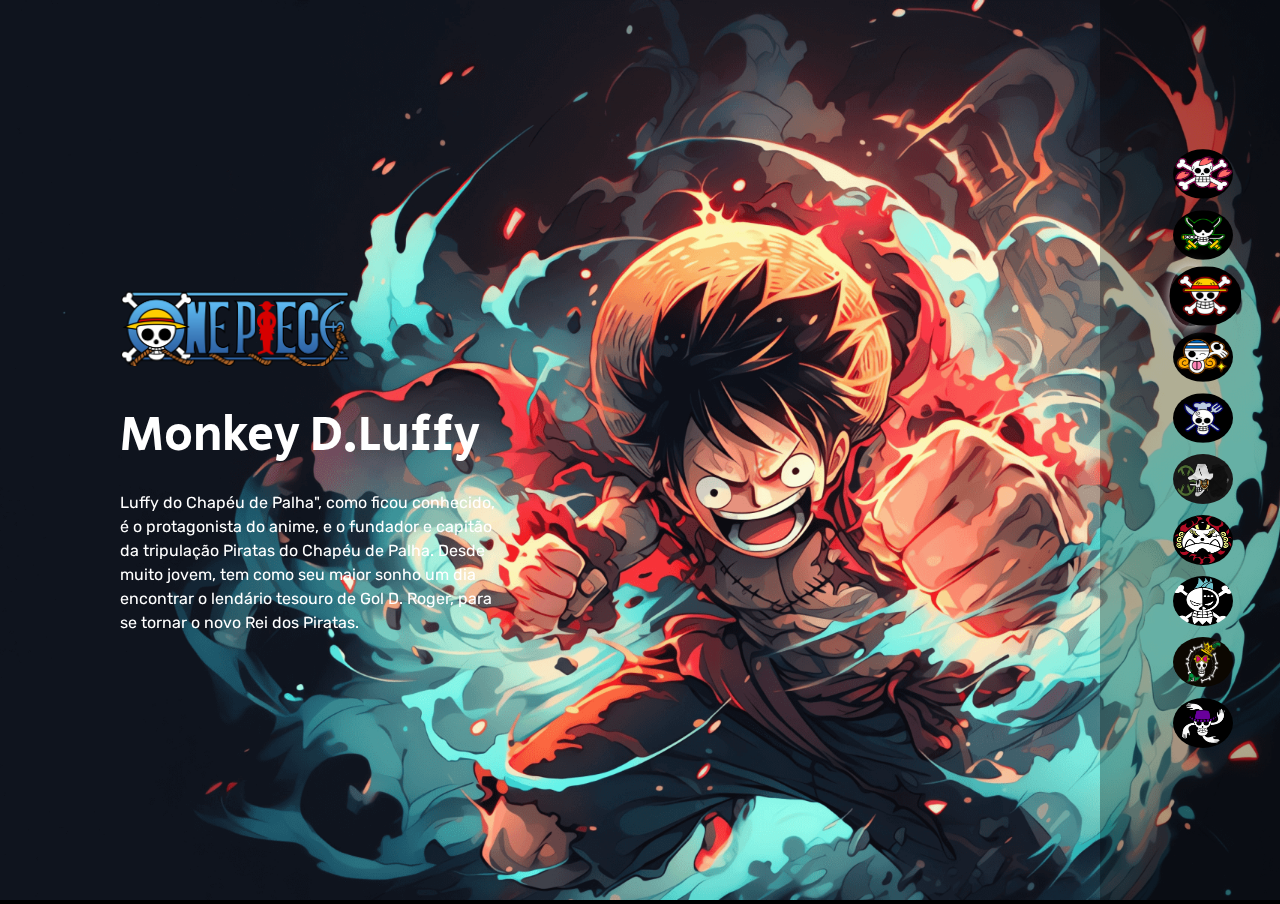
==== index.html @ cd5ac344 "Css organizado" ====
<!DOCTYPE html>
<html lang="pt-BR">
<head>
    <meta charset="UTF-8">
    <meta name="viewport" content="width=device-width, initial-scale=1.0">
    <link rel="preconnect" href="https://fonts.googleapis.com">
    <link rel="preconnect" href="https://fonts.gstatic.com" crossorigin>
    <link href="https://fonts.googleapis.com/css2?family=Rubik&family=Secular+One&display=swap" rel="stylesheet">
    <link rel="stylesheet" href="./PROJETO-ONE-PIECE/src/css/reset.css">
    <link rel="stylesheet" href="./PROJETO-ONE-PIECE/src/css/responsivo.css">
    <link rel="stylesheet" href="./PROJETO-ONE-PIECE/src/css/style.css">

    <title>One Piece</title>
</head>
<body>
    <main class="personagens">
        <div class="personagem">
            <img class="imagem" src="./PROJETO-ONE-PIECE/src/imagens/imagens/personagem-tony-chopper.png" alt="">
            <div class="conteudo">
                <i class="logo"></i>
                <h2 class="nome-personagem">Tony Chopper</h2>
                <p class="descricao">Esta pequena rena ganhou a habilidade de mudar sua forma e de pensar como humanos após comer a fruta Hito Hito no Mi. Chopper é um valioso membro da tripulação dos Piratas do Chapéu de Palha, atuando como médico da tripulação.</p>
            </div>
            
        </div>
        <div class="personagem">
            <img class="imagem" src="./PROJETO-ONE-PIECE/src/imagens/imagens/personagem-roronoa-zoro.png" alt="">
            <div class="conteudo">
                <i class="logo"></i>
                <h2 class="nome-personagem">Roronoa Zoro</h2>
                <p class="descricao">Primeiro pirata (segundo membro se contarmos com Luffy) a se juntar à tripulação de Piratas do Chapéu de Palha, Zoro aceitou o convite de Luffy após o capitão salvar sua vida.</p>
            </div>
            
        </div>
        <div class="personagem selecionado">
            <img class="imagem" src="./PROJETO-ONE-PIECE/src/imagens/imagens/personagem-monkey-d-luffy.png" alt="">
            <div class="conteudo">
                <i class="logo"></i>
                <h2 class="nome-personagem">Monkey D.Luffy</h2>
                <p class="descricao">Luffy do Chapéu de Palha", como ficou conhecido, é o protagonista do anime, e o fundador e capitão da tripulação Piratas do Chapéu de Palha. Desde muito jovem, tem como seu maior sonho um dia encontrar o lendário tesouro de Gol D. Roger, para se tornar o novo Rei dos Piratas.</p>
            </div>
            
        </div>
        <div class="personagem">
            <img class="imagem" src="./PROJETO-ONE-PIECE/src/imagens/imagens/personagem-nami.png" alt="">
            <div class="conteudo">
                <i class="logo"></i>
                <h2 class="nome-personagem">Nami</h2>
                <p class="descricao">Uma órfã de guerra, ainda criança Nami foi adotada por Bell-mère, uma mulher da Marinha. Enquanto crescia ao lado de sua irmã adotiva Nojiko, Nami já demonstrava sua paixão por desenhar mapas, sonhando em um dia fazer o mapa de todo o mundo.</p>
            </div>
            
        </div>
        <div class="personagem">
            <img class="imagem" src="./PROJETO-ONE-PIECE/src/imagens/imagens/personagem-sanji.png" alt="">
            <div class="conteudo">
                <i class="logo"></i>
                <h2 class="nome-personagem">Sanji</h2>
                <p class="descricao">Também conhecido como "Perna Negra" Sanji, este pirata foi o quinto a integrar a tripulação de Luffy. Suas ações como pirata lhe renderam a terceira maior recompensa entre os membros do Chapéu de Palha, além de atuar como cozinheiro oficial do grupo.</p>
            </div>
            
        </div>
        <div class="personagem">
            <img class="imagem" src="./PROJETO-ONE-PIECE/src/imagens/imagens/Personagem usopp.png" alt="">
            <div class="conteudo">
                <i class="logo"></i>
                <h2 class="nome-personagem">Usopp</h2>
                <p class="descricao">Lorem ipsum dolor sit amet consectetur, adipisicing elit. Dolorum qui ab corporis obcaecati iusto? Quam officia reprehenderit porro aliquid corporis itaque nemo explicabo magni obcaecati. Expedita perferendis molestiae illum quae?</p>
            </div>
            
        </div>
        <div class="personagem">
            <img class="imagem" src="./PROJETO-ONE-PIECE/src/imagens/imagens/personagem-jimbei.jpg" alt="">
            <div class="conteudo">
                <i class="logo"></i>
                <h2 class="nome-personagem">Jimbei</h2>
                <p class="descricao">Lorem ipsum dolor sit amet consectetur, adipisicing elit. Dolorum qui ab corporis obcaecati iusto? Quam officia reprehenderit porro aliquid corporis itaque nemo explicabo magni obcaecati. Expedita perferendis molestiae illum quae?</p>
            </div>
            
        </div>
        <div class="personagem">
            <img class="imagem" src="./PROJETO-ONE-PIECE/src/imagens/imagens/personagem-franky.png" alt="">
            <div class="conteudo">
                <i class="logo"></i>
                <h2 class="nome-personagem">Franky</h2>
                <p class="descricao">Lorem ipsum dolor sit amet consectetur, adipisicing elit. Dolorum qui ab corporis obcaecati iusto? Quam officia reprehenderit porro aliquid corporis itaque nemo explicabo magni obcaecati. Expedita perferendis molestiae illum quae?</p>
            </div>
            
        </div>
        <div class="personagem">
            <img class="imagem" src="./PROJETO-ONE-PIECE/src/imagens/imagens/personagem-brook.png" alt="">
            <div class="conteudo">
                <i class="logo"></i>
                <h2 class="nome-personagem">Brook</h2>
                <p class="descricao">Lorem ipsum dolor sit amet consectetur, adipisicing elit. Dolorum qui ab corporis obcaecati iusto? Quam officia reprehenderit porro aliquid corporis itaque nemo explicabo magni obcaecati. Expedita perferendis molestiae illum quae?</p>
            </div>
            
        </div>
        <div class="personagem">
            <img class="imagem" src="./PROJETO-ONE-PIECE/src/imagens/imagens/personagem-robin2.png" alt="">
            <div class="conteudo">
                <i class="logo"></i>
                <h2 class="nome-personagem">Robin</h2>
                <p class="descricao">Lorem ipsum dolor sit amet consectetur, adipisicing elit. Dolorum qui ab corporis obcaecati iusto? Quam officia reprehenderit porro aliquid corporis itaque nemo explicabo magni obcaecati. Expedita perferendis molestiae illum quae?</p>
            </div>
            
        </div>
    </main>
    <ul class="botoes">
        <li>
            <button class="botao">
                <img src="./PROJETO-ONE-PIECE/src/imagens/imagens/tripulacao-chopper.png" alt="Tripulação Chopper">
            </button>
        </li>
        <li>
            <button class="botao">
                <img src="./PROJETO-ONE-PIECE/src/imagens/imagens/tripulacao-zoro.png" alt="Tripulação Zoro">
            </button>
        </li>
        <li>
            <button class="botao selecionado">
                <img src="./PROJETO-ONE-PIECE/src/imagens/imagens/tripulacao-luffy.png" alt="Tripulação Monkey D. Luffy">
            </button>
        </li>
        <li>
            <button class="botao">
                <img src="./PROJETO-ONE-PIECE/src/imagens/imagens/tripulacao-nami.png" alt="Tripulação Nami">
            </button>
        </li>
        <li>
            <button class="botao">
                <img src="./PROJETO-ONE-PIECE/src/imagens/imagens/tripulacao-sanji.png" alt="Tripulação Sanji">
            </button>
        </li>
    
        
   
        <li>
                <button class="botao">
                <img src="./PROJETO-ONE-PIECE/src/imagens/imagens/usop simbolo 2.jpg" alt="Tripulação Usopp">
            </button>
        </li>
        <li>
            <button class="botao">
                <img src="./PROJETO-ONE-PIECE/src/imagens/imagens/Tripulacao-jimbei2.jpg" alt="Tripulação Jimbei">
            </button>
        </li>
        <li>
            <button class="botao">
                <img src="./PROJETO-ONE-PIECE/src/imagens/imagens/tripulacao-franky.png" alt="Tripulação Franky">
            </button>
        </li>
        <li>
            <button class="botao">
                <img src="./PROJETO-ONE-PIECE/src/imagens/imagens/tripulacao-brook2.png" alt="Tripulação Brook">
            </button>
        </li>
        <li>
            <button class="botao">
                <img src="./PROJETO-ONE-PIECE/src/imagens/imagens/tripulacao-robin2.png" alt="Tripulação Robin">
            </button>
        </li>
    </ul>    
</body>
</html>
---- PROJETO-ONE-PIECE/src/css/responsivo.css ----
@media (max-width: 769px){
    main::after{
        background: linear-gradient(0deg, #000 20%,  rgba(0,0,0,0) 65%) no-repeat;
        width: 100vw;
    }

    main .presonagem .imagem {
        height: 85%;
    }
    .conteudo{
        justify-content: flex-end;
        left: 0;
        top: -20%;
        max-width: 100vw;
        padding: 30px;
    }
    .conteudo .nome-personagem {
        font-size: 36px;
    }
    .conteudo .descricao {
        max-width: 500px;
    }
    .botoes {
        flex-direction: row;
        align-items: flex-end;
        width: 100%;
        padding: 30px;
    }
    .botoes .botao img {
        max-width: 60px;
    }
}
@media(max-width: 425px) {
    main .presonagem .imagem {
        height: auto;
    }
    .conteudo .logo{
        width: 170px;
        height: 75px;
    }
    .conteudo{
        top: -30%;
    }
    .conteudo .nome-personagem{
        font-size: 24px;
    }
    .botoes{
        padding: 20px;
        top: -20%;
    }
    .botoes .botao img {
        max-width: 50px;
    }
}
---- PROJETO-ONE-PIECE/src/css/style.css ----
body{
    background-color: #000000;
    overflow: hidden;
}
main::after{
    content: "";
    position: fixed;
    top: 0;
    left: 0;
    min-height: 100vh;
    width: 80vw;
   

}
main .personagem{
    display: none;
    height: 100vh;
}
main .personagem.selecionado{
    display: block;
}
main .personagem .imagem{
    width: 100%;
    height: 100%;
    object-fit: cover;
}
.conteudo{
    position: absolute;
    top: 0;
    left: 120px;
    display: flex;
    flex-direction: column;
    justify-content: center;
    min-height: 100vh;
    max-width: 380px;
    z-index: 1;
}
.conteudo .nome-personagem{
    color: #ffffff;
    font-size: 48px;
    font-family: "Secular One";
    font-weight: 400;
    margin-bottom: 20px;
}
.conteudo .descricao{
    color: #ffffff;
    font-family: "Rubik";
    line-height: 24px;
}
.conteudo .logo {
    background-image: url("../imagens/imagens/one-piece-logo.png");
    background-size: cover;
    height: 100px;
    width: 230px;
    margin-bottom: 35px;
}
.botoes{
    position: fixed;
    top: 0;
    right: 0;
    display: flex;
    flex-direction: column;
    min-height: 100vh;
    width: 180px;
    justify-content: center;
    align-items: center;
    gap: 7px;
    background-color: rgba(0, 0, 0, 0.3);
    

}
.botoes .botao{
    border: none;
    background: none;
    cursor: pointer;
    height: 50px;
    width: 35px;
    border-radius: 50%;

}
.botoes .botao img{
    border-radius: 50%;
    width: 60px;
    height: 50px;
}
.botoes .botao.selecionado {
    transform: scale(1.2);
    box-shadow: 0 0 10px #d9d9d9;
    border-radius: 50%;
}
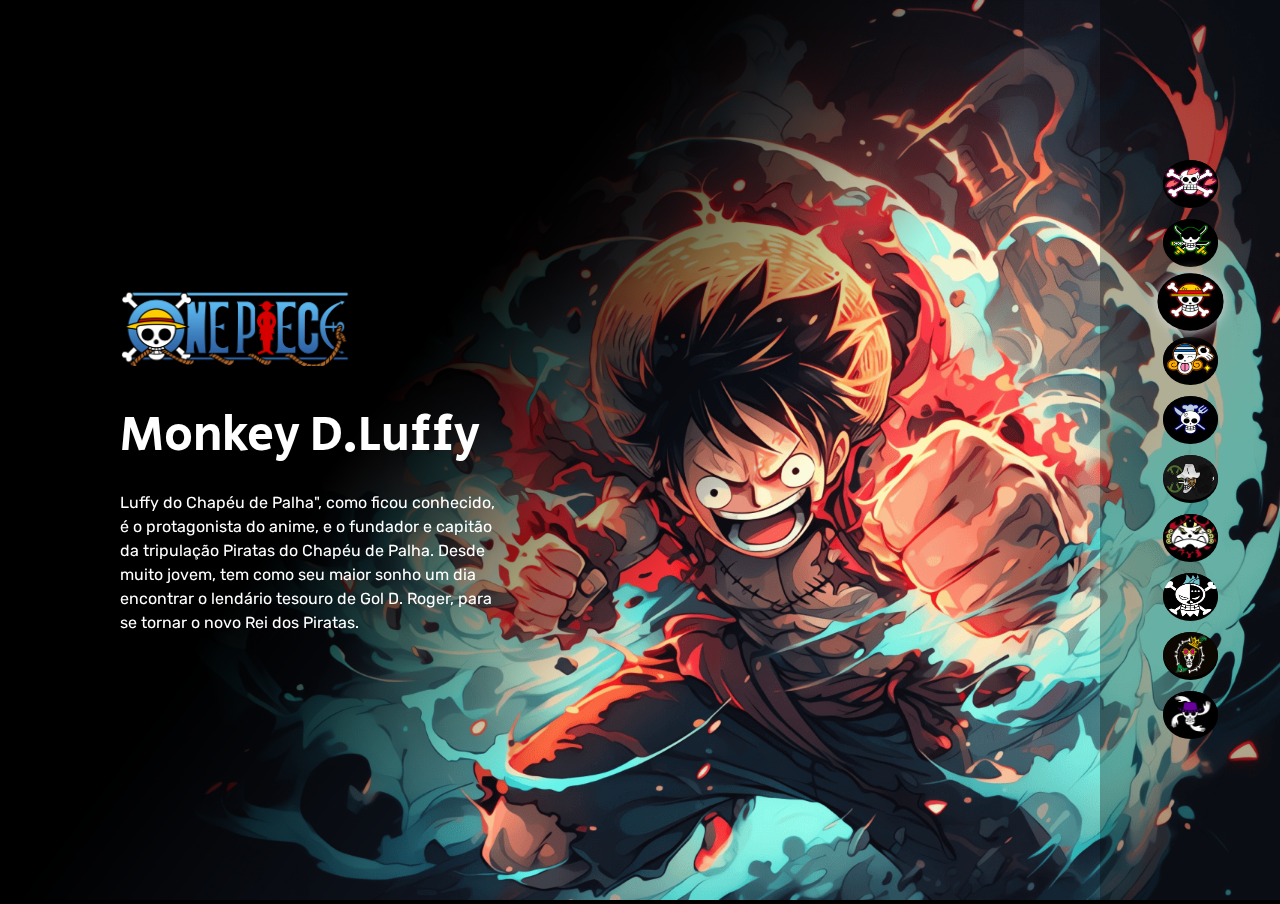
==== commit 33de3c4a: "Tudo feito" ====
--- a/index.html
+++ b/index.html
@@ -3,19 +3,21 @@
 <head>
     <meta charset="UTF-8">
     <meta name="viewport" content="width=device-width, initial-scale=1.0">
-    <link rel="preconnect" href="https://fonts.googleapis.com">
-    <link rel="preconnect" href="https://fonts.gstatic.com" crossorigin>
-    <link href="https://fonts.googleapis.com/css2?family=Rubik&family=Secular+One&display=swap" rel="stylesheet">
-    <link rel="stylesheet" href="./PROJETO-ONE-PIECE/src/css/reset.css">
-    <link rel="stylesheet" href="./PROJETO-ONE-PIECE/src/css/responsivo.css">
-    <link rel="stylesheet" href="./PROJETO-ONE-PIECE/src/css/style.css">
-
+    <link rel="preconnect" href="https://fonts.googleapis.com" />
+    <link rel="preconnect" href="https://fonts.gstatic.com" crossorigin />
+    <link
+      href="https://fonts.googleapis.com/css2?family=DM+Sans:opsz,wght@9..40,400;9..40,700&family=Montserrat:wght@600&family=Rubik&family=Secular+One&display=swap"
+      rel="stylesheet"
+    />
+    <link rel="stylesheet" href="./src/css/reset.css">
+    <link rel="stylesheet" href="./src/css/style.css">
+    <link rel="stylesheet" href="./src/css/responsivo.css">
     <title>One Piece</title>
 </head>
 <body>
     <main class="personagens">
         <div class="personagem">
-            <img class="imagem" src="./PROJETO-ONE-PIECE/src/imagens/imagens/personagem-tony-chopper.png" alt="">
+            <img class="imagem" src="./src/imagens/personagem-tony-chopper.png" alt="">
             <div class="conteudo">
                 <i class="logo"></i>
                 <h2 class="nome-personagem">Tony Chopper</h2>
@@ -24,7 +26,7 @@
             
         </div>
         <div class="personagem">
-            <img class="imagem" src="./PROJETO-ONE-PIECE/src/imagens/imagens/personagem-roronoa-zoro.png" alt="">
+            <img class="imagem" src="./src/imagens/personagem-roronoa-zoro.png" alt="">
             <div class="conteudo">
                 <i class="logo"></i>
                 <h2 class="nome-personagem">Roronoa Zoro</h2>
@@ -33,7 +35,7 @@
             
         </div>
         <div class="personagem selecionado">
-            <img class="imagem" src="./PROJETO-ONE-PIECE/src/imagens/imagens/personagem-monkey-d-luffy.png" alt="">
+            <img class="imagem" src="./src/imagens/personagem-monkey-d-luffy.png" alt="">
             <div class="conteudo">
                 <i class="logo"></i>
                 <h2 class="nome-personagem">Monkey D.Luffy</h2>
@@ -42,7 +44,7 @@
             
         </div>
         <div class="personagem">
-            <img class="imagem" src="./PROJETO-ONE-PIECE/src/imagens/imagens/personagem-nami.png" alt="">
+            <img class="imagem" src="./src/imagens/personagem-nami.png" alt="">
             <div class="conteudo">
                 <i class="logo"></i>
                 <h2 class="nome-personagem">Nami</h2>
@@ -51,7 +53,7 @@
             
         </div>
         <div class="personagem">
-            <img class="imagem" src="./PROJETO-ONE-PIECE/src/imagens/imagens/personagem-sanji.png" alt="">
+            <img class="imagem" src="./src/imagens/personagem-sanji.png" alt="">
             <div class="conteudo">
                 <i class="logo"></i>
                 <h2 class="nome-personagem">Sanji</h2>
@@ -60,75 +62,75 @@
             
         </div>
         <div class="personagem">
-            <img class="imagem" src="./PROJETO-ONE-PIECE/src/imagens/imagens/Personagem usopp.png" alt="">
+            <img class="imagem" src="./src/imagens/Personagem usopp.png" alt="">
             <div class="conteudo">
                 <i class="logo"></i>
                 <h2 class="nome-personagem">Usopp</h2>
-                <p class="descricao">Lorem ipsum dolor sit amet consectetur, adipisicing elit. Dolorum qui ab corporis obcaecati iusto? Quam officia reprehenderit porro aliquid corporis itaque nemo explicabo magni obcaecati. Expedita perferendis molestiae illum quae?</p>
+                <p class="descricao">"God" Usopp é o Atirador dos Piratas do Chapéu de Palha. Ele é o quarto membro da tripulação e o terceiro a entrar, fazendo isso no final do Arco Vila Syrup. Embora ele tenha deixado a tripulação durante o Arco Water 7, ele se juntou novamente ao final do Arco Pós-Enies Lobby.</p>
             </div>
             
         </div>
         <div class="personagem">
-            <img class="imagem" src="./PROJETO-ONE-PIECE/src/imagens/imagens/personagem-jimbei.jpg" alt="">
+            <img class="imagem" src="./src/imagens/personagem-jimbei.jpg" alt="">
             <div class="conteudo">
                 <i class="logo"></i>
                 <h2 class="nome-personagem">Jimbei</h2>
-                <p class="descricao">Lorem ipsum dolor sit amet consectetur, adipisicing elit. Dolorum qui ab corporis obcaecati iusto? Quam officia reprehenderit porro aliquid corporis itaque nemo explicabo magni obcaecati. Expedita perferendis molestiae illum quae?</p>
+                <p class="descricao">"Cavaleiro do Mar" Jinbe é o timoneiro dos Piratas do Chapéu de Palha. Ele é o décimo membro da tripulação e o nono a se juntar, fazendo isso durante o Arco País de Wano.Jinbe é um homem-peixe sendo um tubarão-baleia e um poderoso mestre do karatê Homem-Peixe. Seu sonho é realizar o desejo moribundo de seu ex-capitão Fisher Tiger de coexistência e igualdade entre humanos e homens-peixe.</p>
             </div>
             
         </div>
         <div class="personagem">
-            <img class="imagem" src="./PROJETO-ONE-PIECE/src/imagens/imagens/personagem-franky.png" alt="">
+            <img class="imagem" src="./src/imagens/personagem-franky.png" alt="">
             <div class="conteudo">
                 <i class="logo"></i>
                 <h2 class="nome-personagem">Franky</h2>
-                <p class="descricao">Lorem ipsum dolor sit amet consectetur, adipisicing elit. Dolorum qui ab corporis obcaecati iusto? Quam officia reprehenderit porro aliquid corporis itaque nemo explicabo magni obcaecati. Expedita perferendis molestiae illum quae?</p>
+                <p class="descricao">Franky é o carpinteiro dos Piratas do Chapéu de Palha. Ele é um cyborg de 36 anos de Water 7 e foi introduzido na história como o líder da Família Franky, um grupo de desmantelamento de navios. Ele foi originalmente chamado de "Cutty Flam" até trocar seu nome original por seu apelido a pedidos de Iceburg para esconder sua identidade.</p>
             </div>
             
         </div>
         <div class="personagem">
-            <img class="imagem" src="./PROJETO-ONE-PIECE/src/imagens/imagens/personagem-brook.png" alt="">
+            <img class="imagem" src="./src/imagens/personagem-brook2.png" alt="">
             <div class="conteudo">
                 <i class="logo"></i>
                 <h2 class="nome-personagem">Brook</h2>
-                <p class="descricao">Lorem ipsum dolor sit amet consectetur, adipisicing elit. Dolorum qui ab corporis obcaecati iusto? Quam officia reprehenderit porro aliquid corporis itaque nemo explicabo magni obcaecati. Expedita perferendis molestiae illum quae?</p>
+                <p class="descricao">Brook é o Músico dos Piratas do Chapéu de Palha. Ele é um esqueleto que os Chapéus de Palha encontraram a bordo de um navio fantasma depois de entrarem no Triângulo Florian. Ele é um usuário de Akuma no Mi que comeu a Yomi Yomi no Mi, o que o torna um pseudo-imortal por causa de seus poderes. Ele é o nono membro do Bando do Chapéu de Palha, e o oitavo a se juntar à tripulação de Luffy.</p>
             </div>
             
         </div>
         <div class="personagem">
-            <img class="imagem" src="./PROJETO-ONE-PIECE/src/imagens/imagens/personagem-robin2.png" alt="">
+            <img class="imagem" src="./src/imagens/personagem-robin3.png" alt="">
             <div class="conteudo">
                 <i class="logo"></i>
                 <h2 class="nome-personagem">Robin</h2>
-                <p class="descricao">Lorem ipsum dolor sit amet consectetur, adipisicing elit. Dolorum qui ab corporis obcaecati iusto? Quam officia reprehenderit porro aliquid corporis itaque nemo explicabo magni obcaecati. Expedita perferendis molestiae illum quae?</p>
+                <p class="descricao">Nico Robin, também conhecida como "Criança Demônio" e "Luz da Revolução", é a arqueóloga dos Piratas do Chapéu de Palha. Ela é a única sobrevivente da ilha destruída de Ohara, localizada no West Blue. Como resultado, ela é atualmente a única pessoa no mundo com a capacidade de ler e decifrar Poneglyphs, uma habilidade que é considerada proibida e que ameaça o Governo Mundial.</p>
             </div>
             
         </div>
     </main>
     <ul class="botoes">
         <li>
-            <button class="botao">
-                <img src="./PROJETO-ONE-PIECE/src/imagens/imagens/tripulacao-chopper.png" alt="Tripulação Chopper">
+            <button class="botao" >
+                <img src="./src/imagens/tripulacao-chopper.png" alt="Tripulação Chopper">
             </button>
         </li>
         <li>
             <button class="botao">
-                <img src="./PROJETO-ONE-PIECE/src/imagens/imagens/tripulacao-zoro.png" alt="Tripulação Zoro">
+                <img src="./src/imagens/tripulacao-zoro.png" alt="Tripulação Zoro">
             </button>
         </li>
         <li>
             <button class="botao selecionado">
-                <img src="./PROJETO-ONE-PIECE/src/imagens/imagens/tripulacao-luffy.png" alt="Tripulação Monkey D. Luffy">
+                <img src="./src/imagens/tripulacao-luffy.png" alt="Tripulação Monkey D. Luffy">
             </button>
         </li>
         <li>
             <button class="botao">
-                <img src="./PROJETO-ONE-PIECE/src/imagens/imagens/tripulacao-nami.png" alt="Tripulação Nami">
+                <img src="./src/imagens/tripulacao-nami.png" alt="Tripulação Nami">
             </button>
         </li>
         <li>
             <button class="botao">
-                <img src="./PROJETO-ONE-PIECE/src/imagens/imagens/tripulacao-sanji.png" alt="Tripulação Sanji">
+                <img src="./src/imagens/tripulacao-sanji.png" alt="Tripulação Sanji">
             </button>
         </li>
     
@@ -136,29 +138,32 @@
    
         <li>
                 <button class="botao">
-                <img src="./PROJETO-ONE-PIECE/src/imagens/imagens/usop simbolo 2.jpg" alt="Tripulação Usopp">
+                <img src="./src/imagens/usop simbolo 2.jpg" alt="Tripulação Usopp">
             </button>
         </li>
         <li>
             <button class="botao">
-                <img src="./PROJETO-ONE-PIECE/src/imagens/imagens/Tripulacao-jimbei2.jpg" alt="Tripulação Jimbei">
+                <img src="./src/imagens/Tripulacao-jimbei2.jpg" alt="Tripulação Jimbei">
             </button>
         </li>
         <li>
             <button class="botao">
-                <img src="./PROJETO-ONE-PIECE/src/imagens/imagens/tripulacao-franky.png" alt="Tripulação Franky">
+                <img src="./src/imagens/tripulacao-franky.png" alt="Tripulação Franky">
             </button>
         </li>
         <li>
             <button class="botao">
-                <img src="./PROJETO-ONE-PIECE/src/imagens/imagens/tripulacao-brook2.png" alt="Tripulação Brook">
+                <img src="./src/imagens/tripulacao-brook2.png" alt="Tripulação Brook">
             </button>
         </li>
         <li>
             <button class="botao">
-                <img src="./PROJETO-ONE-PIECE/src/imagens/imagens/tripulacao-robin2.png" alt="Tripulação Robin">
+                <img src="./src/imagens/tripulacao-robin2.png" alt="Tripulação Robin">
             </button>
         </li>
-    </ul>    
+    </ul>  
+
+    
+   <script src="./src/js/index.js"></script>
 </body>
 </html>--- a/src/css/style.css
+++ b/src/css/style.css
@@ -0,0 +1,96 @@
+body {
+    background-color: #000000;
+    overflow: hidden;
+  }
+  
+  main::after {
+    content: "";
+    position: fixed;
+    top: 0;
+    left: 0;
+    min-height: 100vh;
+    width: 80vw;
+  
+    background: linear-gradient(-233deg, #000 40%, rgba(0, 0, 0, 0) 65%) no-repeat;
+  }
+  
+  .personagem {
+    display: none;
+    height: 100vh;
+  }
+  
+  .personagem.selecionado {
+    display: block;
+  }
+  
+  .personagem .imagem {
+    width: 100%;
+    height: 100%;
+    object-fit: cover;
+  }
+  
+  .conteudo {
+    position: absolute;
+    left: 120px;
+    top: 0;
+    display: flex;
+    flex-direction: column;
+    justify-content: center;
+    min-height: 100vh;
+    max-width: 380px;
+    z-index: 1;
+  }
+  
+  .conteudo .nome-personagem {
+    color: #ffffff;
+    font-size: 48px;
+    font-family: "Secular One";
+    font-weight: 400;
+    margin-bottom: 20px;
+  }
+  
+  .conteudo .descricao {
+    color: white;
+    font-family: "Rubik";
+    line-height: 24px;
+  }
+  
+  .conteudo .logo {
+    background-image: url("../imagens/one-piece-logo.png");
+    background-size: cover;
+    width: 230px;
+    height: 100px;
+    margin-bottom: 35px;
+  }
+  
+  .botoes {
+    position: fixed;
+    top: 0;
+    right: 0;
+    display: flex;
+    flex-direction: column;
+    min-height: 100vh;
+    width: 180px;
+    justify-content: center;
+    align-items: center;
+    gap: 10px;
+    background-color: rgba(0, 0, 0, 0.3);
+  }
+  
+  .botoes .botao {
+    border: none;
+    background: #000000;
+    cursor: pointer;
+    border-radius: 50%;
+  }
+  
+  .botoes .botao img {
+    border-radius: 50%;
+    width: 55px;
+    height: 45px;
+  }
+  
+  .botoes .botao.selecionado {
+    transform: scale(1.2);
+    box-shadow: 0 0 10px #d9d9d9;
+  }--- a/src/css/responsivo.css
+++ b/src/css/responsivo.css
@@ -0,0 +1,66 @@
+@media (max-width: 769px) {
+    main::after {
+      background: linear-gradient(0deg, #000 20%, rgba(0, 0, 0, 0) 65%) no-repeat;
+      width: 100vw;
+    }
+  
+    main .personagem .image {
+      height: 85%;
+    }
+  
+    .conteudo {
+      justify-content: flex-end;
+      left: 0;
+      top: -20%;
+      max-width: 100vw;
+      padding: 30px;
+    }
+  
+    .conteudo .nome-personagem {
+      font-size: 36px;
+    }
+  
+    .conteudo .descricao {
+      max-width: 500px;
+    }
+  
+    .botoes {
+      flex-direction: row;
+      align-items: flex-end;
+      width: 100%;
+      padding: 30px;
+    }
+  
+    .botoes .botao img {
+      max-width: 60px;
+    }
+  }
+  
+  @media (max-width: 425px) {
+    main .personagem .imagem {
+      height: auto;
+    }
+  
+    .conteudo .Logo {
+      width: 170px;
+      height: 75px;
+    }
+  
+    .conteudo {
+      top: -30%;
+    }
+  
+    .conteudo .nome-personagem {
+      font-size: 24px;
+    }
+  
+    .botoes {
+      padding: 20px;
+      top: -20%;
+    }
+  
+    .botoes .botao img {
+      max-width: 50px;
+    }
+  }
+  